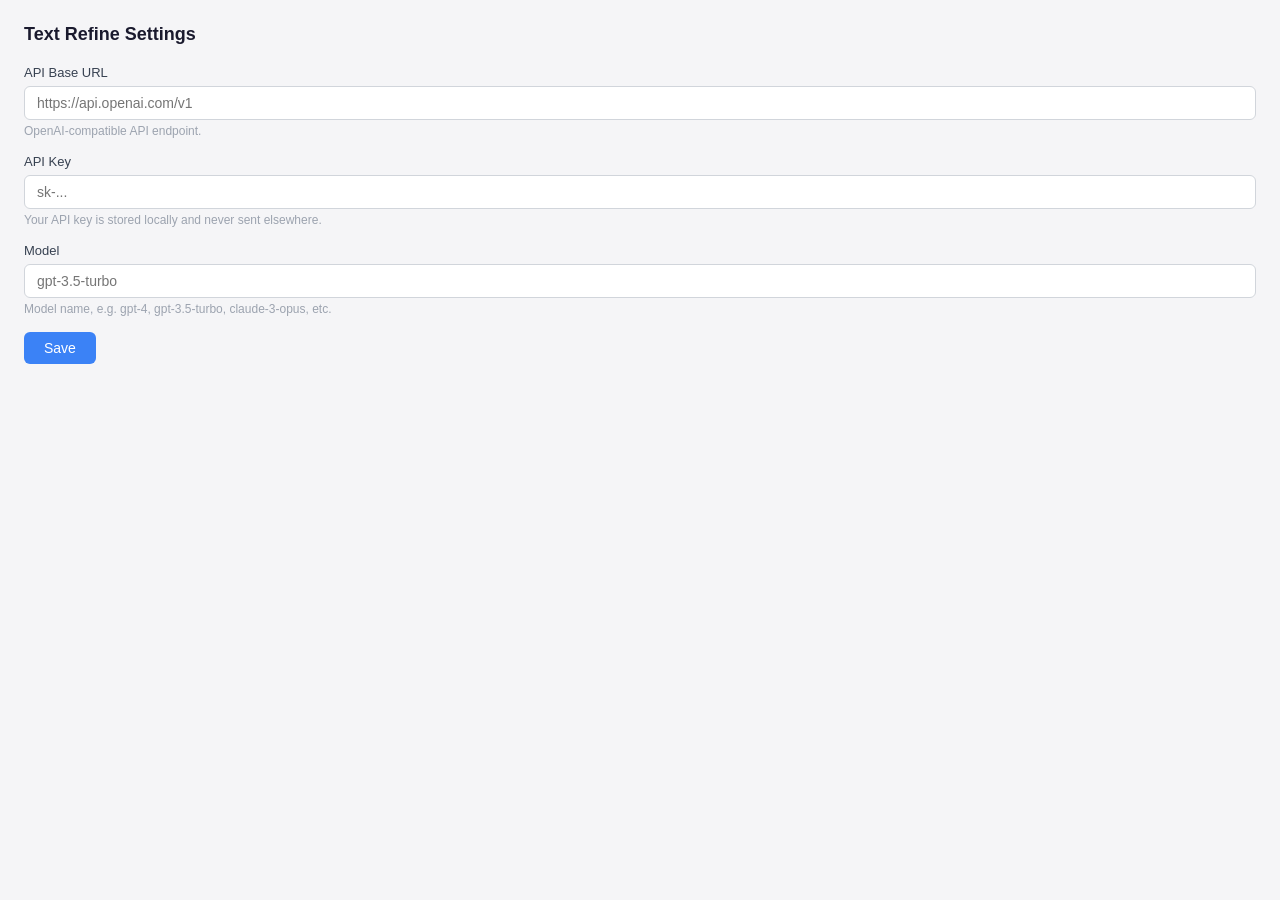
==== src/options/index.html @ 6d6bf553 "v0: Chrome extension for text refinement via LLM - Right-click 'Refine' context menu on selected tex" ====
<!DOCTYPE html>
<html lang="en">
<head>
  <meta charset="UTF-8">
  <meta name="viewport" content="width=device-width, initial-scale=1.0">
  <title>Text Refine Settings</title>
  <style>
    * { margin: 0; padding: 0; box-sizing: border-box; }
    body {
      font-family: -apple-system, BlinkMacSystemFont, "Segoe UI", Roboto, Helvetica, Arial, sans-serif;
      font-size: 14px;
      color: #1a1a2e;
      background: #f5f5f7;
      padding: 24px;
      min-width: 360px;
    }
    h1 {
      font-size: 18px;
      font-weight: 600;
      margin-bottom: 20px;
    }
    .form-group {
      margin-bottom: 16px;
    }
    label {
      display: block;
      font-size: 13px;
      font-weight: 500;
      color: #374151;
      margin-bottom: 6px;
    }
    input, select {
      width: 100%;
      padding: 8px 12px;
      border: 1px solid #d1d5db;
      border-radius: 6px;
      font-family: inherit;
      font-size: 14px;
      color: #1a1a2e;
      background: #ffffff;
      outline: none;
      transition: border-color 0.15s;
    }
    input:focus, select:focus {
      border-color: #3b82f6;
      box-shadow: 0 0 0 3px rgba(59, 130, 246, 0.15);
    }
    .hint {
      font-size: 12px;
      color: #9ca3af;
      margin-top: 4px;
    }
    button {
      padding: 8px 20px;
      background: #3b82f6;
      color: #ffffff;
      border: none;
      border-radius: 6px;
      font-family: inherit;
      font-size: 14px;
      font-weight: 500;
      cursor: pointer;
      transition: background 0.15s;
    }
    button:hover {
      background: #2563eb;
    }
    #status {
      display: inline-block;
      margin-left: 12px;
      font-size: 13px;
      color: #16a34a;
      opacity: 0;
      transition: opacity 0.3s;
    }
    #status.visible { opacity: 1; }
    #status.error { color: #dc2626; }
  </style>
</head>
<body>
  <h1>Text Refine Settings</h1>
  <form id="settings-form">
    <div class="form-group">
      <label for="baseUrl">API Base URL</label>
      <input type="url" id="baseUrl" placeholder="https://api.openai.com/v1" autocomplete="off">
      <div class="hint">OpenAI-compatible API endpoint.</div>
    </div>
    <div class="form-group">
      <label for="apiKey">API Key</label>
      <input type="password" id="apiKey" placeholder="sk-..." autocomplete="off">
      <div class="hint">Your API key is stored locally and never sent elsewhere.</div>
    </div>
    <div class="form-group">
      <label for="model">Model</label>
      <input type="text" id="model" placeholder="gpt-3.5-turbo" autocomplete="off">
      <div class="hint">Model name, e.g. gpt-4, gpt-3.5-turbo, claude-3-opus, etc.</div>
    </div>
    <button type="submit">Save</button>
    <span id="status">Saved</span>
  </form>
  <script src="index.js" type="module"></script>
</body>
</html>
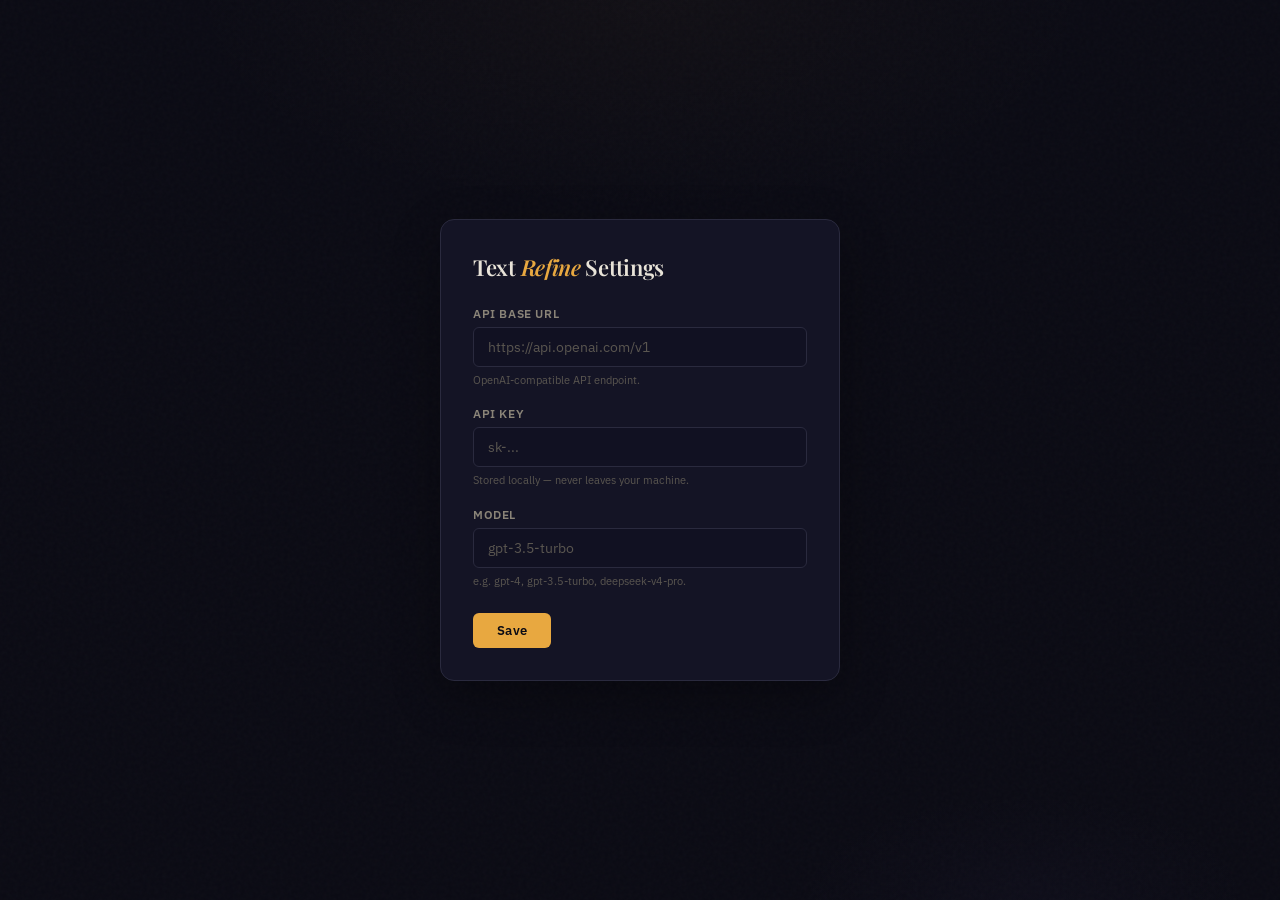
==== commit 090d4272: "Polish UI: Midnight Editor aesthetic across all surfaces Applied Anthropic frontend-design principle" ====
--- a/src/options/index.html
+++ b/src/options/index.html
@@ -4,100 +4,192 @@
   <meta charset="UTF-8">
   <meta name="viewport" content="width=device-width, initial-scale=1.0">
   <title>Text Refine Settings</title>
+  <link rel="preconnect" href="https://fonts.googleapis.com">
+  <link rel="preconnect" href="https://fonts.gstatic.com" crossorigin>
+  <link href="https://fonts.googleapis.com/css2?family=Playfair+Display:wght@600&family=IBM+Plex+Sans:wght@400;500;600&display=swap" rel="stylesheet">
   <style>
+    :root {
+      --bg: #0b0b14;
+      --bg-surface: #141425;
+      --bg-input: #111122;
+      --text: #e8e3d8;
+      --text-muted: #8a8478;
+      --text-dim: #5a5650;
+      --accent: #e8a840;
+      --accent-glow: rgba(232, 168, 64, 0.15);
+      --border: #2a2a3e;
+      --border-focus: rgba(232, 168, 64, 0.4);
+      --success: #6fb06f;
+      --error: #f4a0a0;
+      --radius: 10px;
+      --radius-sm: 6px;
+      --transition: 0.2s cubic-bezier(0.4, 0, 0.2, 1);
+    }
+
     * { margin: 0; padding: 0; box-sizing: border-box; }
+
     body {
-      font-family: -apple-system, BlinkMacSystemFont, "Segoe UI", Roboto, Helvetica, Arial, sans-serif;
+      font-family: 'IBM Plex Sans', system-ui, sans-serif;
       font-size: 14px;
-      color: #1a1a2e;
-      background: #f5f5f7;
-      padding: 24px;
-      min-width: 360px;
+      color: var(--text);
+      background: var(--bg);
+      background-image:
+        radial-gradient(ellipse 60% 40% at 50% 0%, rgba(232, 168, 64, 0.03) 0%, transparent 60%),
+        radial-gradient(ellipse 30% 20% at 80% 100%, rgba(120, 100, 200, 0.03) 0%, transparent 60%);
+      min-height: 100vh;
+      display: flex;
+      align-items: center;
+      justify-content: center;
+      padding: 20px;
     }
+
+    body::before {
+      content: '';
+      position: fixed;
+      inset: 0;
+      opacity: 0.025;
+      background-image: url("data:image/svg+xml,%3Csvg viewBox='0 0 256 256' xmlns='http://www.w3.org/2000/svg'%3E%3Cfilter id='n'%3E%3CfeTurbulence type='fractalNoise' baseFrequency='0.9' numOctaves='4' stitchTiles='stitch'/%3E%3C/filter%3E%3Crect width='100%25' height='100%25' filter='url(%23n)'/%3E%3C/svg%3E");
+      pointer-events: none;
+      z-index: 0;
+    }
+
+    .card {
+      position: relative;
+      z-index: 1;
+      width: 100%;
+      max-width: 400px;
+      padding: 32px;
+      background: var(--bg-surface);
+      border: 1px solid var(--border);
+      border-radius: 14px;
+      box-shadow: 0 16px 48px rgba(0, 0, 0, 0.3);
+      animation: fadeIn 0.4s cubic-bezier(0.16, 1, 0.3, 1);
+    }
+
+    @keyframes fadeIn {
+      from { opacity: 0; transform: translateY(8px); }
+      to { opacity: 1; transform: translateY(0); }
+    }
+
     h1 {
-      font-size: 18px;
+      font-family: 'Playfair Display', Georgia, serif;
+      font-size: 22px;
       font-weight: 600;
-      margin-bottom: 20px;
+      margin-bottom: 24px;
+      letter-spacing: -0.3px;
     }
+
+    h1 span {
+      color: var(--accent);
+      font-style: italic;
+    }
+
     .form-group {
-      margin-bottom: 16px;
+      margin-bottom: 18px;
     }
+
     label {
       display: block;
-      font-size: 13px;
-      font-weight: 500;
-      color: #374151;
+      font-size: 12px;
+      font-weight: 600;
+      color: var(--text-muted);
       margin-bottom: 6px;
+      text-transform: uppercase;
+      letter-spacing: 0.6px;
     }
-    input, select {
+
+    input {
       width: 100%;
-      padding: 8px 12px;
-      border: 1px solid #d1d5db;
-      border-radius: 6px;
+      padding: 10px 14px;
+      border: 1px solid var(--border);
+      border-radius: var(--radius-sm);
+      background: var(--bg-input);
+      color: var(--text);
       font-family: inherit;
       font-size: 14px;
-      color: #1a1a2e;
-      background: #ffffff;
       outline: none;
-      transition: border-color 0.15s;
+      transition: border-color var(--transition), box-shadow var(--transition);
     }
-    input:focus, select:focus {
-      border-color: #3b82f6;
-      box-shadow: 0 0 0 3px rgba(59, 130, 246, 0.15);
+
+    input:focus {
+      border-color: var(--border-focus);
+      box-shadow: 0 0 0 3px var(--accent-glow), 0 0 20px var(--accent-glow);
     }
+
+    input::placeholder {
+      color: var(--text-dim);
+    }
+
     .hint {
+      font-size: 11px;
+      color: var(--text-dim);
+      margin-top: 5px;
+      line-height: 1.5;
+    }
+
+    .form-footer {
+      display: flex;
+      align-items: center;
+      gap: 12px;
+      margin-top: 24px;
+    }
+
+    button {
+      padding: 9px 24px;
+      background: var(--accent);
+      color: #0b0b14;
+      border: none;
+      border-radius: var(--radius-sm);
+      font-family: inherit;
+      font-size: 13px;
+      font-weight: 600;
+      letter-spacing: 0.3px;
+      cursor: pointer;
+      transition: background var(--transition), box-shadow var(--transition);
+    }
+
+    button:hover {
+      background: #f0b850;
+      box-shadow: 0 4px 16px rgba(232, 168, 64, 0.25);
+    }
+
+    #status {
       font-size: 12px;
-      color: #9ca3af;
-      margin-top: 4px;
+      font-weight: 500;
+      opacity: 0;
+      transition: opacity 0.3s ease;
     }
-    button {
-      padding: 8px 20px;
-      background: #3b82f6;
-      color: #ffffff;
-      border: none;
-      border-radius: 6px;
-      font-family: inherit;
-      font-size: 14px;
-      font-weight: 500;
-      cursor: pointer;
-      transition: background 0.15s;
-    }
-    button:hover {
-      background: #2563eb;
-    }
-    #status {
-      display: inline-block;
-      margin-left: 12px;
-      font-size: 13px;
-      color: #16a34a;
-      opacity: 0;
-      transition: opacity 0.3s;
-    }
+
     #status.visible { opacity: 1; }
-    #status.error { color: #dc2626; }
+    #status.success { color: var(--success); }
+    #status.error { color: var(--error); }
   </style>
 </head>
 <body>
-  <h1>Text Refine Settings</h1>
-  <form id="settings-form">
-    <div class="form-group">
-      <label for="baseUrl">API Base URL</label>
-      <input type="url" id="baseUrl" placeholder="https://api.openai.com/v1" autocomplete="off">
-      <div class="hint">OpenAI-compatible API endpoint.</div>
-    </div>
-    <div class="form-group">
-      <label for="apiKey">API Key</label>
-      <input type="password" id="apiKey" placeholder="sk-..." autocomplete="off">
-      <div class="hint">Your API key is stored locally and never sent elsewhere.</div>
-    </div>
-    <div class="form-group">
-      <label for="model">Model</label>
-      <input type="text" id="model" placeholder="gpt-3.5-turbo" autocomplete="off">
-      <div class="hint">Model name, e.g. gpt-4, gpt-3.5-turbo, claude-3-opus, etc.</div>
-    </div>
-    <button type="submit">Save</button>
-    <span id="status">Saved</span>
-  </form>
+  <div class="card">
+    <h1>Text <span>Refine</span> Settings</h1>
+    <form id="settings-form">
+      <div class="form-group">
+        <label for="baseUrl">API Base URL</label>
+        <input type="url" id="baseUrl" placeholder="https://api.openai.com/v1" autocomplete="off">
+        <div class="hint">OpenAI-compatible API endpoint.</div>
+      </div>
+      <div class="form-group">
+        <label for="apiKey">API Key</label>
+        <input type="password" id="apiKey" placeholder="sk-..." autocomplete="off">
+        <div class="hint">Stored locally — never leaves your machine.</div>
+      </div>
+      <div class="form-group">
+        <label for="model">Model</label>
+        <input type="text" id="model" placeholder="gpt-3.5-turbo" autocomplete="off">
+        <div class="hint">e.g. gpt-4, gpt-3.5-turbo, deepseek-v4-pro.</div>
+      </div>
+      <div class="form-footer">
+        <button type="submit">Save</button>
+        <span id="status">Saved</span>
+      </div>
+    </form>
+  </div>
   <script src="index.js" type="module"></script>
 </body>
 </html>
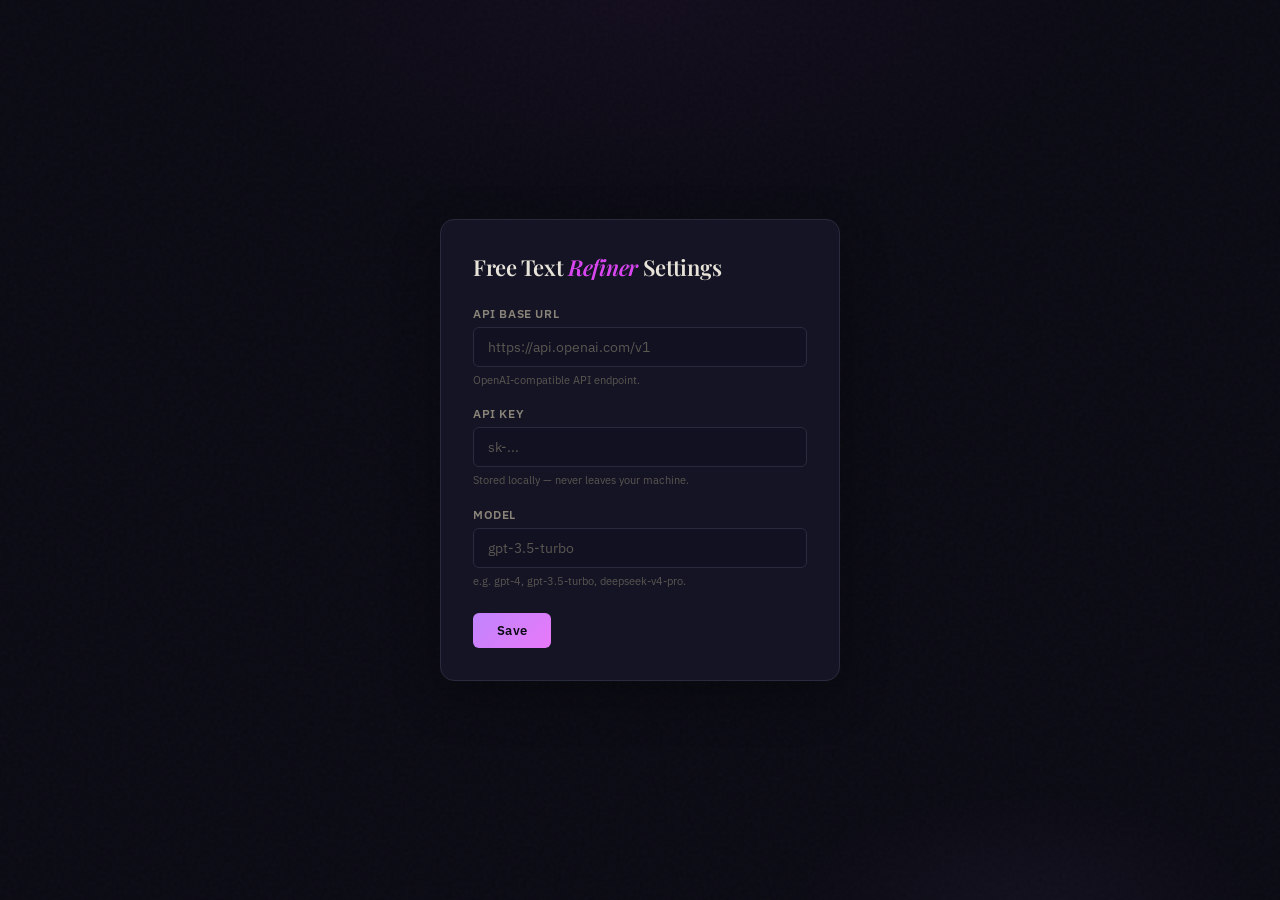
==== commit d07587c3: "Rebrand: Free Text Refiner + Gen-Z purple-pink gradient - Name: 'Text Refine' -> 'Free Text Refiner'" ====
--- a/src/options/index.html
+++ b/src/options/index.html
@@ -3,7 +3,7 @@
 <head>
   <meta charset="UTF-8">
   <meta name="viewport" content="width=device-width, initial-scale=1.0">
-  <title>Text Refine Settings</title>
+  <title>Free Text Refiner Settings</title>
   <link rel="preconnect" href="https://fonts.googleapis.com">
   <link rel="preconnect" href="https://fonts.gstatic.com" crossorigin>
   <link href="https://fonts.googleapis.com/css2?family=Playfair+Display:wght@600&family=IBM+Plex+Sans:wght@400;500;600&display=swap" rel="stylesheet">
@@ -15,10 +15,10 @@
       --text: #e8e3d8;
       --text-muted: #8a8478;
       --text-dim: #5a5650;
-      --accent: #e8a840;
-      --accent-glow: rgba(232, 168, 64, 0.15);
+      --accent: #d946ef;
+      --accent-glow: rgba(217, 70, 239, 0.15);
       --border: #2a2a3e;
-      --border-focus: rgba(232, 168, 64, 0.4);
+      --border-focus: rgba(217, 70, 239, 0.4);
       --success: #6fb06f;
       --error: #f4a0a0;
       --radius: 10px;
@@ -34,8 +34,8 @@
       color: var(--text);
       background: var(--bg);
       background-image:
-        radial-gradient(ellipse 60% 40% at 50% 0%, rgba(232, 168, 64, 0.03) 0%, transparent 60%),
-        radial-gradient(ellipse 30% 20% at 80% 100%, rgba(120, 100, 200, 0.03) 0%, transparent 60%);
+        radial-gradient(ellipse 60% 40% at 50% 0%, rgba(217, 70, 239, 0.04) 0%, transparent 60%),
+        radial-gradient(ellipse 30% 20% at 80% 100%, rgba(192, 132, 252, 0.04) 0%, transparent 60%);
       min-height: 100vh;
       display: flex;
       align-items: center;
@@ -136,7 +136,7 @@
 
     button {
       padding: 9px 24px;
-      background: var(--accent);
+      background: linear-gradient(135deg, #c084fc, #e879f9);
       color: #0b0b14;
       border: none;
       border-radius: var(--radius-sm);
@@ -149,8 +149,8 @@
     }
 
     button:hover {
-      background: #f0b850;
-      box-shadow: 0 4px 16px rgba(232, 168, 64, 0.25);
+      background: linear-gradient(135deg, #d4a0ff, #f09eff);
+      box-shadow: 0 4px 16px rgba(217, 70, 239, 0.3);
     }
 
     #status {
@@ -167,7 +167,7 @@
 </head>
 <body>
   <div class="card">
-    <h1>Text <span>Refine</span> Settings</h1>
+    <h1>Free Text <span>Refiner</span> Settings</h1>
     <form id="settings-form">
       <div class="form-group">
         <label for="baseUrl">API Base URL</label>
